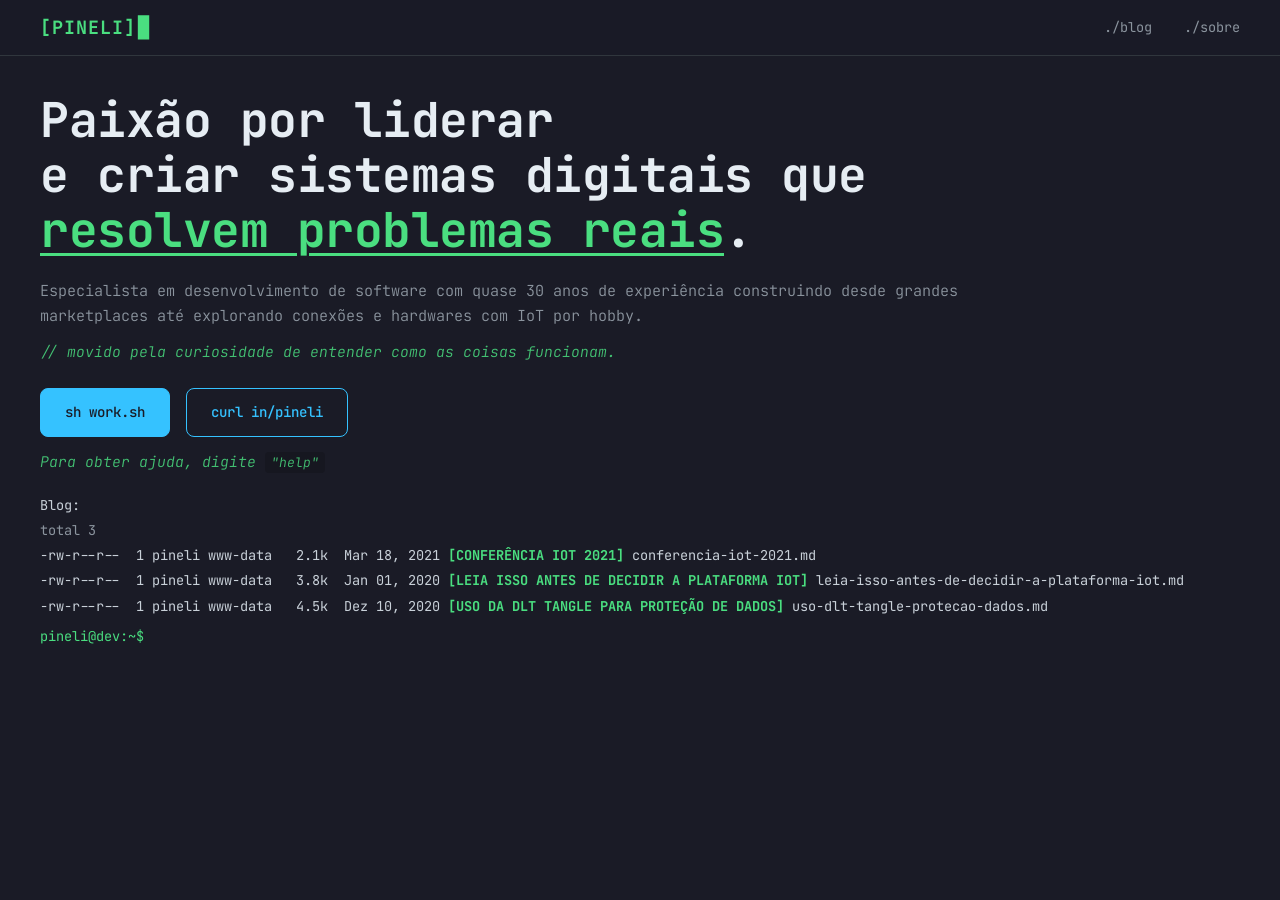
==== index.html @ 95cf7678 "Site pessoal, projeto completo" ====
<!DOCTYPE html>
<html lang="pt-BR">

<head>
    <meta charset="UTF-8">
    <meta name="viewport" content="width=device-width, initial-scale=1.0">
    <meta name="description" content="Pineli - Senior Software Engineer building performant digital systems">
    <title>[PINELI] - Senior Software Engineer</title>
    <link rel="preconnect" href="https://fonts.googleapis.com">
    <link rel="preconnect" href="https://fonts.gstatic.com" crossorigin>
    <link
        href="https://fonts.googleapis.com/css2?family=JetBrains+Mono:ital,wght@0,300;0,400;0,500;0,600;0,700;0,800;1,300;1,400;1,500&display=swap"
        rel="stylesheet">
    <link rel="stylesheet" href="/style.css">
</head>

<body>
    <!-- Header / Nav -->
    <header class="header">

        <div class="logo" data-cmd="reboot" style="cursor: pointer;" title="Reboot System">[PINELI]<span class="cursor">█</span></div>
        <nav class="nav">
            <a href="#" class="nav-link" data-cmd="ls -la ./articles">./blog</a>
            <!-- <a href="#" class="nav-link" data-cmd="ls -la ./photos">./photos</a> -->
            <a href="#" class="nav-link" data-cmd="cat about.html">./sobre</a>
        </nav>
    </header>

    <!-- Split-pane container -->
    <div class="split-container" id="split-container">
        <!-- Terminal (left pane) -->
        <main class="terminal" id="terminal">
            <div class="terminal-scroll" id="terminal-scroll">
                <div id="terminal-output"></div>
                <div class="terminal-input-line">
                    <span class="prompt-interactive" id="prompt-display">pineli@dev:~$&nbsp;</span>
                    <input type="text" id="terminal-input" class="terminal-input" autofocus autocomplete="off"
                        spellcheck="false">
                </div>
            </div>
        </main>

        <!-- Viewer panel (right pane) — hidden by default -->
        <aside class="viewer-panel" id="viewer-panel">
            <div class="viewer-frame">
                <div class="viewer-titlebar">
                    <span class="viewer-title" id="viewer-title">file.txt</span>
                    <span class="viewer-close" id="viewer-close" title="Close (Esc)">[X]</span>
                </div>
                <div class="viewer-body" id="viewer-body"></div>
            </div>
        </aside>
    </div>

    <script type="module" src="/js/app.js"></script>
</body>

</html>
---- style.css ----
/* ===========================
   RESET & BASE
   =========================== */
*,
*::before,
*::after {
    margin: 0;
    padding: 0;
    box-sizing: border-box;
}

:root {
    --bg-primary: #1a1b26;
    --bg-secondary: #16171f;
    --bg-terminal: #13141c;
    --bg-header: rgba(26, 27, 38, 0.92);
    --green-primary: #4ade80;
    --green-dim: #2dd864;
    --green-dark: #22c55e;
    --green-glow: rgba(74, 222, 128, 0.15);
    --cyan-primary: #35c2ff;
    --text-primary: #c9d1d9;
    --text-secondary: #8b949e;
    --text-dim: #6e7681;
    --white: #e6edf3;
    --border-color: #30363d;
    --font-mono: 'JetBrains Mono', 'Fira Code', 'Cascadia Code', 'Consolas', monospace;
    --header-height: 56px;
}

html {
    scroll-behavior: smooth;
}

body {
    font-family: var(--font-mono);
    background-color: var(--bg-primary);
    color: var(--text-primary);
    min-height: 100vh;
    line-height: 1.6;
    overflow: hidden;
}

a {
    text-decoration: none;
    color: inherit;
}

/* ===========================
   HEADER
   =========================== */
.header {
    position: fixed;
    top: 0;
    left: 0;
    right: 0;
    z-index: 100;
    display: flex;
    justify-content: space-between;
    align-items: center;
    padding: 0 40px;
    height: var(--header-height);
    background: var(--bg-header);
    backdrop-filter: blur(12px);
    border-bottom: 1px solid var(--border-color);
}

.logo {
    font-size: 1.15rem;
    font-weight: 700;
    color: var(--green-primary);
    letter-spacing: 1px;
}

.cursor {
    animation: blink 1s step-end infinite;
    margin-left: 2px;
    font-weight: 400;
}

@keyframes blink {

    0%,
    100% {
        opacity: 1;
    }

    50% {
        opacity: 0;
    }
}

.nav {
    display: flex;
    gap: 32px;
}

.nav-link {
    font-size: 0.85rem;
    color: var(--text-secondary);
    transition: color 0.25s ease;
    font-weight: 400;
    cursor: pointer;
}

.nav-link:hover {
    color: var(--green-primary);
}

/* ===========================
   SPLIT CONTAINER
   =========================== */
.split-container {
    position: fixed;
    top: var(--header-height);
    left: 0;
    right: 0;
    bottom: 0;
    display: flex;
    overflow: hidden;
}

/* ===========================
   TERMINAL (LEFT PANE)
   =========================== */
.terminal {
    flex: 1;
    min-width: 0;
    background: var(--bg-primary);
    overflow: hidden;
    transition: flex 0.3s ease;
}

.split-container.viewer-open .terminal {
    flex: 1;
}

.terminal-scroll {
    height: 100%;
    overflow-y: auto;
    padding: 28px 40px 40px;
}

.terminal-scroll::-webkit-scrollbar {
    width: 6px;
}

.terminal-scroll::-webkit-scrollbar-track {
    background: var(--bg-primary);
}

.terminal-scroll::-webkit-scrollbar-thumb {
    background: var(--border-color);
    border-radius: 3px;
}

/* ===========================
   VIEWER PANEL (RIGHT PANE)
   =========================== */
.viewer-panel {
    display: none;
    width: 0;
    background: var(--bg-primary);
    overflow: hidden;
    transition: width 0.3s ease;
}

.split-container.viewer-open .viewer-panel {
    display: block;
    width: 50%;
    flex-shrink: 0;
}

/* The frame that wraps title + body */
.viewer-frame {
    display: flex;
    flex-direction: column;
    height: 100%;
    margin: 10px 10px 10px 0;
    border: 1px solid var(--green-primary);
    border-radius: 2px;
    overflow: hidden;
}

/* Title bar */
.viewer-titlebar {
    display: flex;
    align-items: center;
    padding: 6px 12px;
    border-bottom: 1px solid var(--green-primary);
    background: var(--bg-secondary);
    flex-shrink: 0;
    gap: 8px;
    user-select: none;
}

.viewer-titlebar::before {
    content: '┤';
    color: var(--green-primary);
    font-size: 0.78rem;
}

.viewer-title {
    flex: 1;
    color: var(--green-primary);
    font-size: 0.82rem;
    font-weight: 600;
    overflow: hidden;
    text-overflow: ellipsis;
    white-space: nowrap;
}

.viewer-close {
    color: #f87171;
    font-size: 0.82rem;
    font-weight: 700;
    cursor: pointer;
    padding: 2px 8px;
    border-radius: 4px;
    transition: background 0.2s ease, color 0.2s ease;
    flex-shrink: 0;
}

.viewer-close:hover {
    background: #f87171;
    color: var(--bg-primary);
}

.viewer-titlebar::after {
    content: '├';
    color: var(--green-primary);
    font-size: 0.78rem;
}

/* Body / content area */
.viewer-body {
    flex: 1;
    overflow-y: auto;
    overflow-x: hidden;
    padding: 16px 20px;
    font-size: 0.85rem;
    line-height: 1.7;
    min-width: 0;
    border-left: 1px solid rgba(74, 222, 128, 0.15);
}

.viewer-body::-webkit-scrollbar {
    width: 4px;
}

.viewer-body::-webkit-scrollbar-track {
    background: transparent;
}

.viewer-body::-webkit-scrollbar-thumb {
    background: var(--border-color);
    border-radius: 2px;
}

/* Rich content inside viewer */
.viewer-body .rich-output {
    margin: 0;
}

.viewer-body .rich-output h1 {
    font-size: 1.8rem;
}

.viewer-body .rich-output h2 {
    font-size: 1.3rem;
}

.viewer-body img {
    max-width: 100%;
    height: auto;
    border-radius: 6px;
}

/* ===========================
   TERMINAL OUTPUT
   =========================== */
#terminal-output .output-line {
    margin-bottom: 2px;
    white-space: pre-wrap;
    word-break: break-word;
    font-size: 0.85rem;
    line-height: 1.7;
}

#terminal-output .output-line.cmd {
    color: var(--green-primary);
}

#terminal-output .output-line.result {
    color: var(--text-primary);
}

#terminal-output .output-line.error {
    color: #f87171;
}

#terminal-output .output-line.info {
    color: var(--text-secondary);
}

#terminal-output .output-line.green {
    color: var(--green-primary);
}

/* ===========================
   RICH FORMATTED OUTPUT
   =========================== */
.rich-output {
    margin: 8px 0 16px;
}

.rich-output h1 {
    font-size: 3rem;
    font-weight: 700;
    line-height: 1.15;
    color: var(--white);
    margin-bottom: 20px;
    letter-spacing: -0.5px;
}

.rich-output h1 .hl {
    color: var(--green-primary);
    text-decoration: underline;
    text-decoration-thickness: 3px;
    text-underline-offset: 6px;
    text-decoration-color: var(--green-primary);
}

.rich-output h2 {
    font-size: 1.6rem;
    font-weight: 600;
    color: var(--white);
    margin-top: 20px;
    margin-bottom: 12px;
}

.rich-output h3 {
    font-size: 1.15rem;
    font-weight: 600;
    color: var(--green-primary);
    margin-top: 16px;
    margin-bottom: 8px;
}

.rich-output p {
    font-size: 0.95rem;
    color: var(--text-secondary);
    line-height: 1.7;
    margin-bottom: 10px;
    font-weight: 300;
}

.rich-output .comment {
    font-size: 0.92rem;
    color: var(--green-primary);
    font-style: italic;
    opacity: 0.85;
    margin-bottom: 20px;
}

.rich-output .btn-row {
    display: flex;
    gap: 16px;
    flex-wrap: wrap;
    margin-top: 24px;
    margin-bottom: 12px;
}

.rich-output .btn {
    display: inline-block;
    padding: 12px 24px;
    font-family: var(--font-mono);
    font-size: 0.88rem;
    font-weight: 500;
    border-radius: 8px;
    cursor: pointer;
    transition: all 0.3s ease;
    border: 1.5px solid transparent;
    text-decoration: none;
}

.rich-output .btn-primary {
    background: var(--green-primary);
    color: var(--bg-primary);
    border-color: var(--green-primary);
}

.rich-output .btn-primary:hover {
    background: transparent;
    color: var(--green-primary);
    box-shadow: 0 0 20px var(--green-glow);
}

.rich-output .btn-secondary {
    background: transparent;
    color: var(--green-primary);
    border-color: var(--green-primary);
}

.rich-output .btn-secondary:hover {
    background: var(--green-primary);
    color: var(--bg-primary);
    box-shadow: 0 0 20px var(--green-glow);
}

.rich-output .btn-cyan {
    background: var(--cyan-primary);
    color: var(--bg-primary);
    border-color: var(--cyan-primary);
}

.rich-output .btn-cyan:hover {
    background: transparent;
    color: var(--cyan-primary);
    box-shadow: 0 0 20px rgba(53, 158, 255, 0.25);
}

.rich-output .btn-cyan-outline {
    background: transparent;
    color: var(--cyan-primary);
    border-color: var(--cyan-primary);
}

.rich-output .btn-cyan-outline:hover {
    background: var(--cyan-primary);
    color: var(--bg-primary);
    box-shadow: 0 0 20px rgba(53, 158, 255, 0.25);
}

/* Articles list */
.rich-output .article-list {
    padding-left: 24px;
    border-left: 2px solid var(--border-color);
    margin-top: 12px;
}

.rich-output .article-item {
    margin-bottom: 16px;
    padding: 4px 0;
    cursor: pointer;
    transition: transform 0.2s ease;
}

.rich-output .article-item:hover {
    transform: translateX(6px);
}

.rich-output .article-item:last-child {
    margin-bottom: 0;
}

.rich-output .file-info {
    font-size: 0.75rem;
    color: var(--green-dim);
    margin-bottom: 4px;
    letter-spacing: 0.3px;
}

.rich-output .article-title {
    font-size: 1.05rem;
    color: var(--white);
    font-weight: 500;
    transition: color 0.2s ease;
}

.rich-output .article-item:hover .article-title {
    color: var(--green-primary);
}

/* Info grid */
.rich-output .info-grid {
    display: grid;
    grid-template-columns: auto 1fr;
    gap: 6px 16px;
    margin: 12px 0;
}

.rich-output .info-label {
    color: var(--green-primary);
    font-size: 0.85rem;
    font-weight: 600;
}

.rich-output .info-value {
    color: var(--text-primary);
    font-size: 0.85rem;
}

/* Tables */
.rich-output table {
    width: 100%;
    max-width: 600px;
    border-collapse: collapse;
    margin: 12px 0;
}

.rich-output th {
    text-align: left;
    color: var(--green-primary);
    font-size: 0.8rem;
    font-weight: 600;
    padding: 4px 12px;
    border-bottom: 1px solid var(--border-color);
}

.rich-output td {
    color: var(--text-primary);
    font-size: 0.82rem;
    padding: 4px 12px;
    border-bottom: 1px solid rgba(48, 54, 61, 0.4);
}

.rich-output tr:hover td {
    background: rgba(74, 222, 128, 0.04);
}

/* Code blocks */
.rich-output pre {
    background: var(--bg-secondary);
    border: 1px solid var(--border-color);
    border-radius: 8px;
    padding: 16px;
    margin: 12px 0;
    overflow-x: auto;
    font-size: 0.82rem;
    line-height: 1.6;
    color: var(--text-primary);
}

.rich-output code {
    font-family: var(--font-mono);
    background: var(--bg-secondary);
    padding: 2px 6px;
    border-radius: 4px;
    font-size: 0.82rem;
    color: var(--green-primary);
}

.rich-output pre code {
    background: none;
    padding: 0;
    color: inherit;
}

.rich-output hr {
    border: none;
    border-top: 1px solid var(--border-color);
    margin: 20px 0;
}

/* Lists */
.rich-output ul,
.rich-output ol {
    padding-left: 24px;
    margin: 8px 0;
}

.rich-output li {
    font-size: 0.88rem;
    color: var(--text-primary);
    line-height: 1.8;
    margin-bottom: 4px;
}

.rich-output li::marker {
    color: var(--green-primary);
}

/* Blockquote */
.rich-output blockquote {
    border-left: 3px solid var(--green-primary);
    padding: 8px 16px;
    margin: 12px 0;
    background: rgba(74, 222, 128, 0.04);
    border-radius: 0 6px 6px 0;
}

.rich-output blockquote p {
    color: var(--text-primary);
    font-style: italic;
    margin-bottom: 0;
}

/* Photo grid */
.rich-output .photo-grid {
    display: grid;
    grid-template-columns: repeat(auto-fill, minmax(180px, 1fr));
    gap: 12px;
    margin: 16px 0;
}

.rich-output .photo-card {
    background: var(--bg-secondary);
    border: 1px solid var(--border-color);
    border-radius: 8px;
    padding: 16px;
    text-align: center;
    transition: border-color 0.2s ease, transform 0.2s ease;
}

.rich-output .photo-card:hover {
    border-color: var(--green-primary);
    transform: translateY(-2px);
}

.rich-output .photo-icon {
    font-size: 2rem;
    margin-bottom: 8px;
}

.rich-output .photo-name {
    color: var(--white);
    font-size: 0.82rem;
    font-weight: 500;
}

.rich-output .photo-meta {
    color: var(--text-dim);
    font-size: 0.72rem;
    margin-top: 4px;
}

/* ===========================
   TERMINAL INPUT LINE
   =========================== */
.prompt-interactive {
    color: var(--green-primary);
    font-size: 0.85rem;
    white-space: nowrap;
    flex-shrink: 0;
}

.terminal-input {
    flex: 1;
    background: transparent;
    border: none;
    color: var(--white);
    font-family: var(--font-mono);
    font-size: 0.85rem;
    outline: none;
    caret-color: var(--green-primary);
}

/* ===========================
   AUTOCOMPLETE GHOST
   =========================== */
.terminal-input-line {
    display: flex;
    align-items: center;
    margin-top: 8px;
    position: relative;
}

.autocomplete-ghost {
    position: absolute;
    top: 50%;
    transform: translateY(-50%);
    color: var(--text-dim);
    opacity: 0.5;
    font-family: var(--font-mono);
    font-size: 0.85rem;
    pointer-events: none;
    white-space: nowrap;
    overflow: hidden;
}

/* ===========================
   IMAGE VIEWER (inline fallback)
   =========================== */
.image-viewer {
    margin: 8px 0 16px;
}

.image-viewer-header {
    display: flex;
    align-items: center;
    gap: 10px;
    margin-bottom: 12px;
    padding-bottom: 8px;
    border-bottom: 1px solid var(--border-color);
}

.image-viewer-icon {
    font-size: 1.2rem;
}

.image-viewer-name {
    color: var(--white);
    font-size: 0.88rem;
    font-weight: 600;
}

.image-viewer-meta {
    color: var(--text-dim);
    font-size: 0.75rem;
    margin-left: auto;
}

.image-viewer-frame {
    border: 1px solid var(--border-color);
    border-radius: 10px;
    overflow: hidden;
    background: var(--bg-secondary);
    max-width: 700px;
    transition: border-color 0.3s ease;
}

.image-viewer-frame:hover {
    border-color: var(--green-primary);
}

.image-viewer-img {
    width: 100%;
    height: auto;
    display: block;
}

.image-viewer-caption {
    font-size: 0.78rem;
    color: var(--text-secondary);
    margin-top: 10px;
    font-style: italic;
    text-align: center;
}

/* ===========================
   RESPONSIVE
   =========================== */
@media (max-width: 768px) {
    .header {
        padding: 0 20px;
    }

    .nav {
        gap: 16px;
    }

    .nav-link {
        font-size: 0.75rem;
    }

    .terminal-scroll {
        padding: 20px;
    }

    .rich-output h1 {
        font-size: 2rem;
    }

    .rich-output .btn-row {
        flex-direction: column;
    }

    .rich-output .btn {
        text-align: center;
    }

    /* On mobile: hide viewer panel, always use inline */
    .split-container.viewer-open .viewer-panel {
        display: none;
        width: 0;
    }

    .split-container.viewer-open .terminal {
        flex: 1;
    }
}

@media (max-width: 480px) {
    .logo {
        font-size: 0.95rem;
    }

    .nav {
        gap: 10px;
    }

    .nav-link {
        font-size: 0.7rem;
    }

    .rich-output h1 {
        font-size: 1.6rem;
    }
}
/* ===========================
   COVER OVERLAY
   =========================== */
.cover-overlay {
    position: fixed;
    top: 0;
    left: 0;
    width: 100vw;
    height: 100vh;
    background: rgba(0, 0, 0, 0.85);
    backdrop-filter: blur(5px);
    z-index: 1000;
    display: flex;
    align-items: center;
    justify-content: center;
    cursor: pointer;
}

.cover-image {
    max-width: 90vw;
    max-height: 90vh;
    border-radius: 8px;
    box-shadow: 0 10px 30px rgba(0,0,0,0.5);
    animation: zoomIn 0.3s ease;
}

@keyframes zoomIn {
    from { transform: scale(0.95); opacity: 0; }
    to { transform: scale(1); opacity: 1; }
}
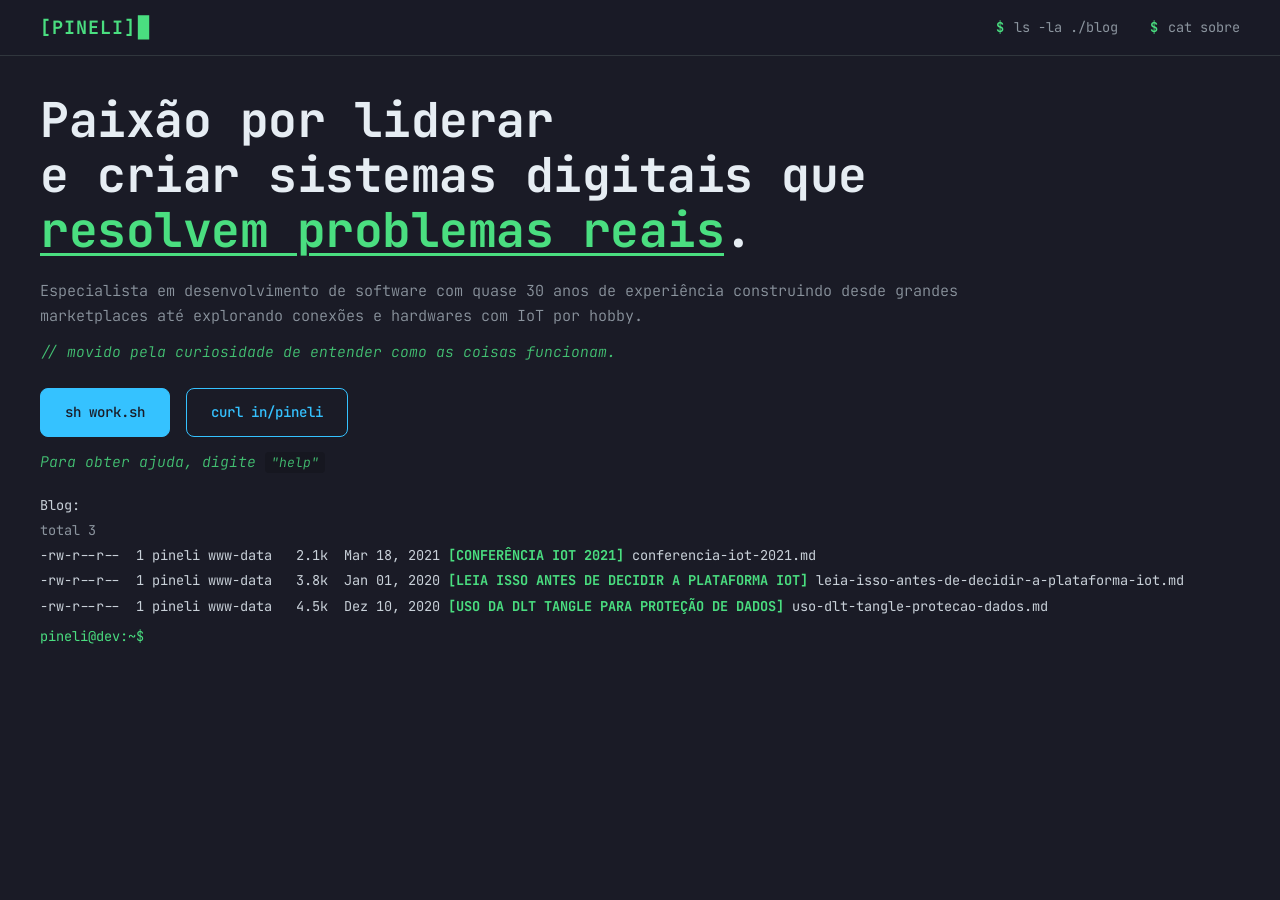
==== commit 76bc79f8: "Ajusre menu" ====
--- a/index.html
+++ b/index.html
@@ -18,11 +18,13 @@
     <!-- Header / Nav -->
     <header class="header">
 
-        <div class="logo" data-cmd="reboot" style="cursor: pointer;" title="Reboot System">[PINELI]<span class="cursor">█</span></div>
+        <div class="logo" data-cmd="reboot" style="cursor: pointer;" title="Reboot System">[PINELI]<span
+                class="cursor">█</span></div>
         <nav class="nav">
-            <a href="#" class="nav-link" data-cmd="ls -la ./articles">./blog</a>
+            <a href="#" class="nav-link" data-cmd="ls -la ./articles"><span class="prompt-dollar">$</span> ls -la
+                ./blog</a>
             <!-- <a href="#" class="nav-link" data-cmd="ls -la ./photos">./photos</a> -->
-            <a href="#" class="nav-link" data-cmd="cat about.html">./sobre</a>
+            <a href="#" class="nav-link" data-cmd="cat about.html"><span class="prompt-dollar">$</span> cat sobre</a>
         </nav>
     </header>
 
@@ -51,8 +53,14 @@
             </div>
         </aside>
     </div>
-
     <script type="module" src="/js/app.js"></script>
+    <script async src="https://www.googletagmanager.com/gtag/js?id=G-W7E7X635LJ"></script>
+    <script>
+        window.dataLayer = window.dataLayer || [];
+        function gtag() { dataLayer.push(arguments); }
+        gtag('js', new Date());
+        gtag('config', 'G-W7E7X635LJ');
+    </script>
 </body>
 
 </html>
--- a/style.css
+++ b/style.css
@@ -107,6 +107,13 @@
     color: var(--green-primary);
 }
 
+.prompt-dollar {
+    color: var(--green-primary);
+    font-weight: 600;
+    margin-right: 2px;
+    user-select: none;
+}
+
 /* ===========================
    SPLIT CONTAINER
    =========================== */
